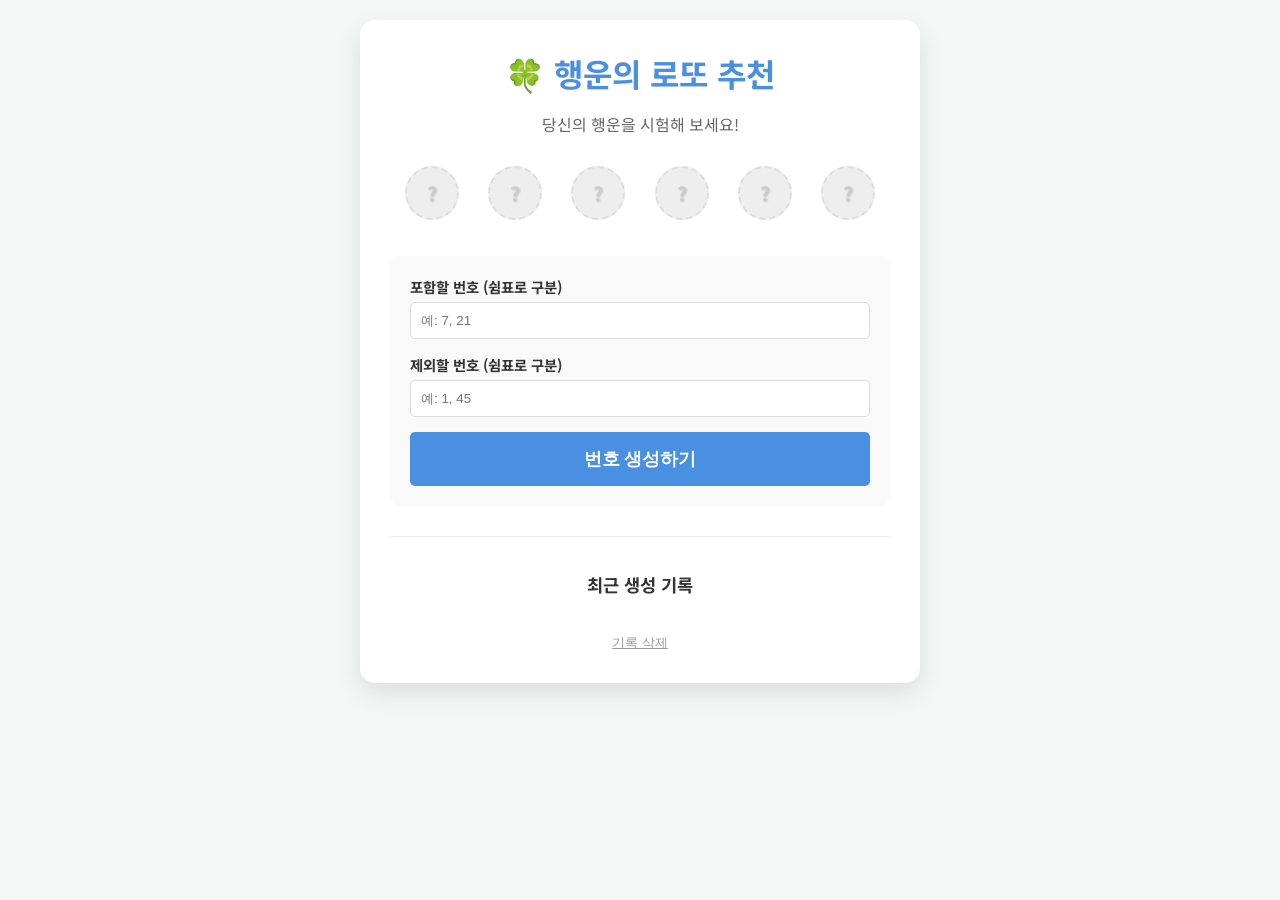
==== 올빼미/index.html @ 707b856a "Add files via upload" ====
<!DOCTYPE html>
<html lang="ko">
<head>
    <meta charset="UTF-8">
    <meta name="viewport" content="width=device-width, initial-scale=1.0">
    <title>행운의 로또 번호 추천</title>
    <link rel="stylesheet" href="style.css">
</head>
<body>
    <div class="container">
        <header>
            <h1>🍀 행운의 로또 추천</h1>
            <p>당신의 행운을 시험해 보세요!</p>
        </header>

        <main>
            <div id="ball-container" class="ball-container">
                <div class="placeholder-ball">?</div>
                <div class="placeholder-ball">?</div>
                <div class="placeholder-ball">?</div>
                <div class="placeholder-ball">?</div>
                <div class="placeholder-ball">?</div>
                <div class="placeholder-ball">?</div>
            </div>

            <div class="controls">
                <div class="input-group">
                    <label for="include-nums">포함할 번호 (쉼표로 구분)</label>
                    <input type="text" id="include-nums" placeholder="예: 7, 21">
                </div>
                <div class="input-group">
                    <label for="exclude-nums">제외할 번호 (쉼표로 구분)</label>
                    <input type="text" id="exclude-nums" placeholder="예: 1, 45">
                </div>
                <button id="generate-btn" class="generate-btn">번호 생성하기</button>
            </div>

            <section class="history-section">
                <h2>최근 생성 기록</h2>
                <ul id="history-list">
                    <!-- 기록이 여기에 추가됩니다 -->
                </ul>
                <button id="clear-history" class="clear-btn">기록 삭제</button>
            </section>
        </main>
    </div>
    <script src="script.js"></script>
</body>
</html>
---- 올빼미/style.css ----
@import url('https://fonts.googleapis.com/css2?family=Noto+Sans+KR:wght@400;700&display=swap');

:root {
    --bg-color: #f4f7f6;
    --text-color: #333;
    --primary-color: #4a90e2;
    --secondary-color: #f39c12;
    --danger-color: #e74c3c;
    --ball-size: 50px;
    
    /* Lotto Ball Colors */
    --color-1-10: #fbc400; /* Yellow */
    --color-11-20: #69c8f2; /* Blue */
    --color-21-30: #ff7272; /* Red */
    --color-31-40: #aaaaaa; /* Gray */
    --color-41-45: #b0d840; /* Green */
}

body {
    font-family: 'Noto Sans KR', sans-serif;
    background-color: var(--bg-color);
    color: var(--text-color);
    margin: 0;
    display: flex;
    justify-content: center;
    padding: 20px;
}

.container {
    background: white;
    padding: 30px;
    border-radius: 15px;
    box-shadow: 0 10px 25px rgba(0,0,0,0.1);
    width: 100%;
    max-width: 500px;
    text-align: center;
}

header h1 {
    margin: 0 0 10px;
    color: var(--primary-color);
}

header p {
    color: #666;
    margin-bottom: 30px;
}

.ball-container {
    display: flex;
    justify-content: space-around;
    margin-bottom: 30px;
    min-height: 60px;
}

.ball, .placeholder-ball {
    width: var(--ball-size);
    height: var(--ball-size);
    border-radius: 50%;
    display: flex;
    align-items: center;
    justify-content: center;
    font-weight: bold;
    font-size: 1.2rem;
    color: white;
    text-shadow: 1px 1px 2px rgba(0,0,0,0.2);
    box-shadow: inset -3px -3px 5px rgba(0,0,0,0.2), 2px 2px 5px rgba(0,0,0,0.1);
    transition: transform 0.3s ease;
}

.ball:hover {
    transform: scale(1.1);
}

.placeholder-ball {
    background-color: #eee;
    color: #ccc;
    box-shadow: none;
    border: 2px dashed #ddd;
}

/* Ball color ranges */
.ball.range-10 { background-color: var(--color-1-10); }
.ball.range-20 { background-color: var(--color-11-20); }
.ball.range-30 { background-color: var(--color-21-30); }
.ball.range-40 { background-color: var(--color-31-40); }
.ball.range-45 { background-color: var(--color-41-45); }

.controls {
    display: flex;
    flex-direction: column;
    gap: 15px;
    margin-bottom: 30px;
    padding: 20px;
    background: #f9f9f9;
    border-radius: 10px;
}

.input-group {
    text-align: left;
}

.input-group label {
    display: block;
    font-size: 0.9rem;
    margin-bottom: 5px;
    font-weight: bold;
}

.input-group input {
    width: 100%;
    padding: 10px;
    border: 1px solid #ddd;
    border-radius: 5px;
    box-sizing: border-box;
}

.generate-btn {
    background-color: var(--primary-color);
    color: white;
    border: none;
    padding: 15px;
    border-radius: 5px;
    font-size: 1.1rem;
    font-weight: bold;
    cursor: pointer;
    transition: background 0.3s;
}

.generate-btn:hover {
    background-color: #357abd;
}

.history-section {
    border-top: 1px solid #eee;
    padding-top: 20px;
}

.history-section h2 {
    font-size: 1.1rem;
    margin-bottom: 15px;
}

#history-list {
    list-style: none;
    padding: 0;
    max-height: 200px;
    overflow-y: auto;
    margin-bottom: 15px;
}

.history-item {
    background: #f1f1f1;
    margin-bottom: 8px;
    padding: 10px;
    border-radius: 5px;
    display: flex;
    justify-content: center;
    gap: 5px;
    animation: fadeIn 0.5s ease;
}

.history-ball {
    width: 24px;
    height: 24px;
    font-size: 0.8rem;
    border-radius: 50%;
    display: flex;
    align-items: center;
    justify-content: center;
    color: white;
}

.clear-btn {
    background: none;
    border: none;
    color: #999;
    cursor: pointer;
    text-decoration: underline;
    font-size: 0.8rem;
}

.clear-btn:hover {
    color: var(--danger-color);
}

@keyframes fadeIn {
    from { opacity: 0; transform: translateY(-10px); }
    to { opacity: 1; transform: translateY(0); }
}
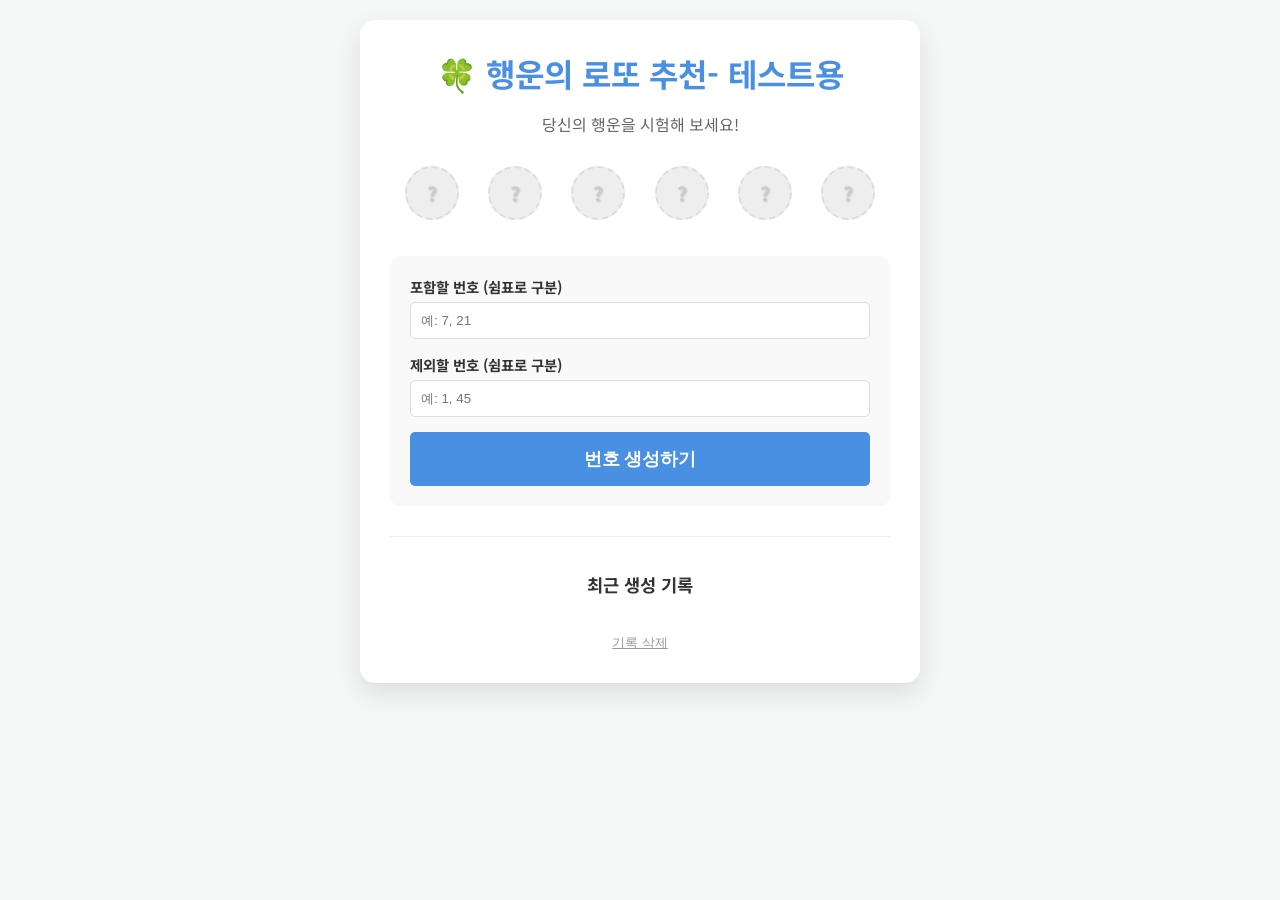
==== commit 69c8898b: "docs: update title in index.html for testing" ====
--- a/올빼미/index.html
+++ b/올빼미/index.html
@@ -9,7 +9,8 @@
 <body>
     <div class="container">
         <header>
-            <h1>🍀 행운의 로또 추천</h1>
+            <h1>🍀 행운의 로또 추천- 테스트용
+            </h1>
             <p>당신의 행운을 시험해 보세요!</p>
         </header>
 
